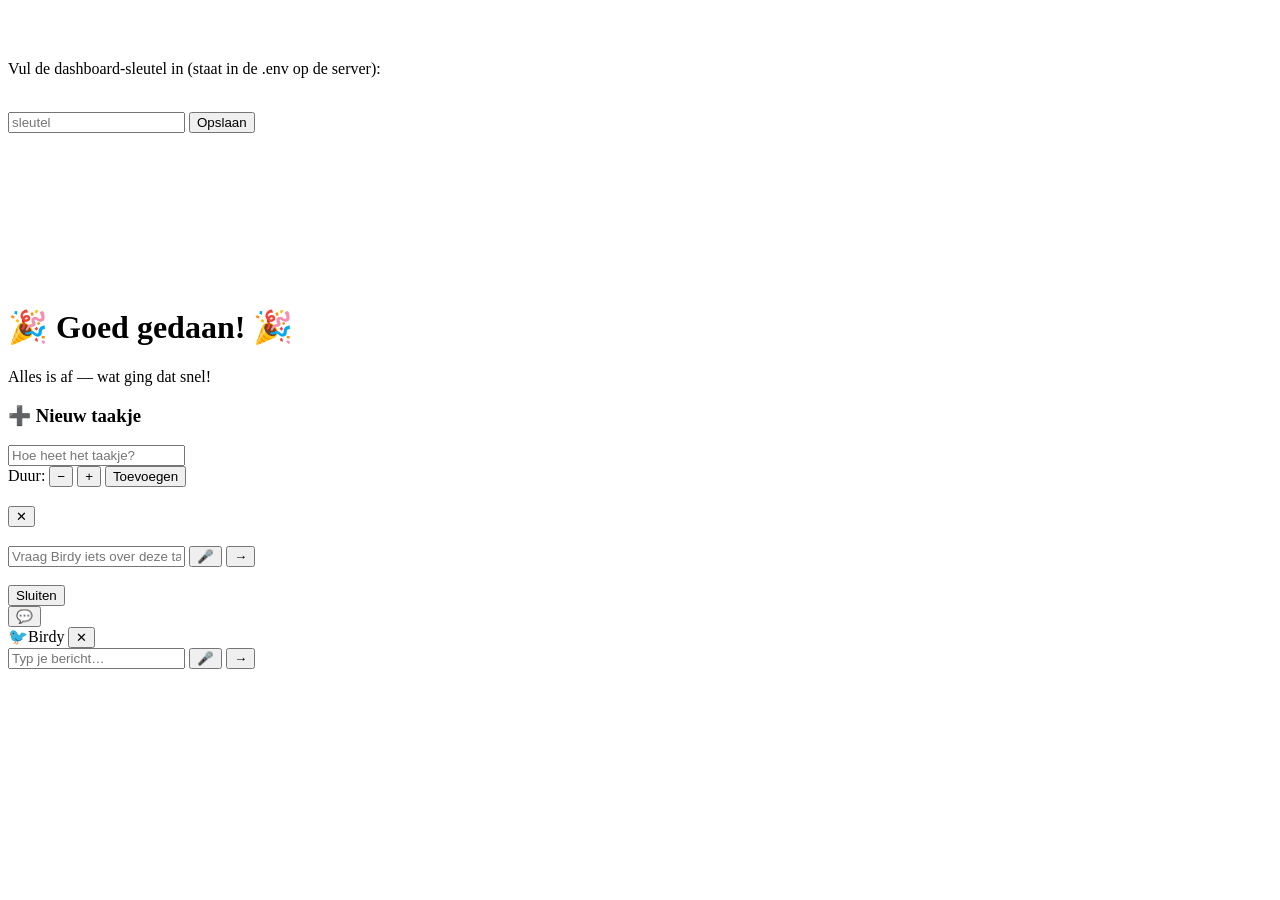
==== agent/static/dashboard.html @ 802ec131 "Gedeelde kinderplanning (/api/plan, zelfde timer op elk apparaat), PWA (manifest, service worker, ic" ====
<!doctype html>
<html lang="nl"><head>
<meta charset="utf-8">
<meta name="viewport" content="width=device-width, initial-scale=1">
<link rel="icon" href="/logo-bird.png">
<link rel="manifest" href="/manifest.webmanifest">
<link rel="apple-touch-icon" href="/icon-192.png">
<meta name="theme-color" content="#14171a">
<meta name="apple-mobile-web-app-capable" content="yes">
<meta name="mobile-web-app-capable" content="yes">
<meta name="apple-mobile-web-app-status-bar-style" content="black-translucent">
<meta name="apple-mobile-web-app-title" content="Birdy">
<title>Birdy</title>
<link rel="stylesheet" href="/dashboard.css?v={versie}">
</head><body>
<div id="sleutel">
  <img src="/logo.png" alt="Birdy" style="max-height:200px" onerror="this.style.display='none'"><br><br>
  <p>Vul de dashboard-sleutel in (staat in de .env op de server):</p><br>
  <input id="sleutelveld" placeholder="sleutel"> <button onclick="zetSleutel()">Opslaan</button></div>
<div id="app" style="display:none">
  <header>
    <h1><img src="/logo-bird.png" alt="" onerror="this.replaceWith('🐦')"><span>Birdy</span></h1>
    <div id="tabs">
      <button id="tabVandaag" class="actief" onclick="kiesTab('vandaag')">Vandaag</button>
      <button id="tabWeek" onclick="kiesTab('week')">Week</button>
      <button id="tabPlan" onclick="kiesTab('plan')">Planning</button>
    </div>
    <div id="tekstinvoer">
      <input id="invoer" placeholder="Zeg of typ iets tegen Birdy — “voeg kwark toe aan de boodschappen”">
      <button class="micknop" onclick="spraak(this)" title="Praat tegen Birdy">🎤</button>
      <button id="stuurknop" onclick="stuur(document.getElementById('invoer').value)">→</button>
    </div>
    <div id="klok"></div>
  </header>
  <div class="lay" id="paneelVandaag">
    <aside class="zijbalk">
      <div class="mini" onclick="openL2('onderwerpen')">
        <div class="kaartkop"><span class="ico">📂</span><h3>Onderwerpen</h3><b id="moCount"></b><i>›</i></div><ul id="moList"></ul></div>
      <div class="mini" onclick="openL2('boodschappen')">
        <div class="kaartkop"><span class="ico">🛒</span><h3>Boodschappen</h3><b id="mbCount"></b><i>›</i></div><ul id="mbList"></ul></div>
      <div class="mini" onclick="openL2('verjaardagen')">
        <div class="kaartkop"><span class="ico">🎂</span><h3>Verjaardagen</h3><b id="mvCount"></b><i>›</i></div><ul id="mvList"></ul></div>
      <div class="mini" onclick="openL2('regelzaken')">
        <div class="kaartkop"><span class="ico">🔁</span><h3>Regelzaken</h3><b id="mrCount"></b><i>›</i></div><ul id="mrList"></ul></div>
      <div class="mini" id="miniThuis" style="display:none" onclick="openL2('thuis')">
        <div class="kaartkop"><span class="ico">🏠</span><h3>Thuis</h3><i>›</i></div><ul id="mtList"></ul></div>
    </aside>
    <div class="hoofd">
      <div class="panel"><div class="kaartkop" onclick="kiesTab('week')" title="Naar weekoverzicht"><span class="ico">📅</span><h2>Agenda</h2><button class="kopknop" title="afspraak toevoegen" onclick="event.stopPropagation();nieuwEv()">＋</button><i>⤢</i></div><ul id="agenda" class="tl scroll"></ul></div>
      <div class="panel aandacht"><div class="kaartkop" onclick="openL2('aandacht')"><span class="ico">💡</span><h2>Aandacht</h2><b id="aaCount"></b><i>⤢</i></div><div id="aandacht" class="scroll"></div><div class="rest" id="aandachtrest"></div></div>
      <div class="panel"><div class="kaartkop" onclick="openL2('acties')"><span class="ico">⚡</span><h2>Acties</h2><i>⤢</i></div>
        <div class="ringwrap"><svg class="ring" viewBox="0 0 60 60"><circle class="spoor" cx="30" cy="30" r="25"/><circle class="vol" id="ringVol" cx="30" cy="30" r="25"/><text x="30" y="35" id="ringGetal">0</text></svg><div class="ringtekst" id="ringTekst"></div></div>
        <div id="acties" class="scroll"></div>
        <div class="toevoeg"><input placeholder="+ nieuwe actie…" enterkeyhint="done"
          onkeydown="voegToe(event,'acties',this)"></div>
        <details class="af" id="actiesAfWrap"><summary>onlangs afgevinkt</summary>
          <ul id="actiesAf"></ul></details></div>
    </div>
  </div>
  <div id="paneelWeek">
    <div class="wknav">
      <button onclick="weekStap(-1)" title="vorige week">‹</button>
      <button class="nu" onclick="weekStap(0)">Vandaag</button>
      <button onclick="weekStap(1)" title="volgende week">›</button>
      <span id="wkLabel"></span>
      <input id="wkZoek" placeholder="🔍 zoek in de agenda… (bijv. tandarts)" enterkeyhint="search"
        onkeydown="if(event.key==='Enter'){zoekAgenda(this.value);this.blur();}">
    </div>
    <div class="wkwrap"><div class="wk" id="wkgrid"></div></div>
    <div class="legenda" id="legenda"></div>
  </div>
  <div id="paneelPlan"></div>
</div>
<div id="melding"></div>
<canvas id="plCanvas"></canvas>
<div id="plKlaar" onclick="this.style.display='none'">
  <h1>🎉 Goed gedaan! 🎉</h1><p>Alles is af — wat ging dat snel!</p></div>
<div id="plNieuw" onclick="this.style.display='none'">
  <div id="pnKaart" onclick="event.stopPropagation()">
    <h3>➕ Nieuw taakje</h3>
    <div id="pnEmojis"></div>
    <input id="pnNaam" placeholder="Hoe heet het taakje?" maxlength="30">
    <div class="pn-rij"><span>Duur:</span>
      <button class="stap" onclick="plNieuwMinStap(-1)">−</button>
      <b id="pnMin"></b>
      <button class="stap" onclick="plNieuwMinStap(1)">+</button>
      <button class="groot" onclick="plNieuwToevoegen()">Toevoegen</button></div>
  </div>
</div>
<div id="l2" onclick="sluitL2()">
  <div id="l2kaart" onclick="event.stopPropagation()">
    <div id="l2kop"><h3 id="l2Titel"></h3><button onclick="sluitL2()" title="Sluiten">✕</button></div>
    <div id="l2Inhoud"></div>
  </div>
</div>
<div id="taakvraag" onclick="sluitTaakVraag()">
  <div id="tvKaart" onclick="event.stopPropagation()">
    <h3 id="tvTitel"></h3>
    <div id="tvNotitie" class="notitie"></div>
    <div id="tvAntwoord"></div>
    <div id="tvInvoer">
      <input id="tvVeld" placeholder="Vraag Birdy iets over deze taak…" enterkeyhint="send">
      <button class="micknop" onclick="spraak(this, tvStuur)" title="Spreek je vraag in">🎤</button>
      <button onclick="tvStuur(document.getElementById('tvVeld').value)">→</button>
    </div>
  </div>
</div>
<div id="detail" onclick="this.style.display='none'">
  <div id="detailkaart" onclick="event.stopPropagation()">
    <h3 id="dTitel"></h3>
    <div id="dRegels"></div>
    <div id="dKnoppen"><button onclick="document.getElementById('detail').style.display='none'">Sluiten</button></div>
  </div>
</div>
<button id="chatfab" title="Chat met Birdy" onclick="chatOpen(true)">
  <img src="/logo-bird.png" alt="" onerror="this.replaceWith('💬')"></button>
<div id="chat">
  <div id="chatkop"><img src="/logo-bird.png" alt="" onerror="this.replaceWith('🐦')">Birdy
    <button onclick="chatOpen(false)" title="Sluiten">✕</button></div>
  <div id="chatlog"></div>
  <div id="chatinvoer">
    <input id="chatveld" placeholder="Typ je bericht…" enterkeyhint="send">
    <button class="micknop" onclick="spraak(this)" title="Praat tegen Birdy">🎤</button>
    <button onclick="stuur(document.getElementById('chatveld').value)">→</button>
  </div>
</div>
<script src="/dashboard.js?v={versie}"></script>
</body></html>
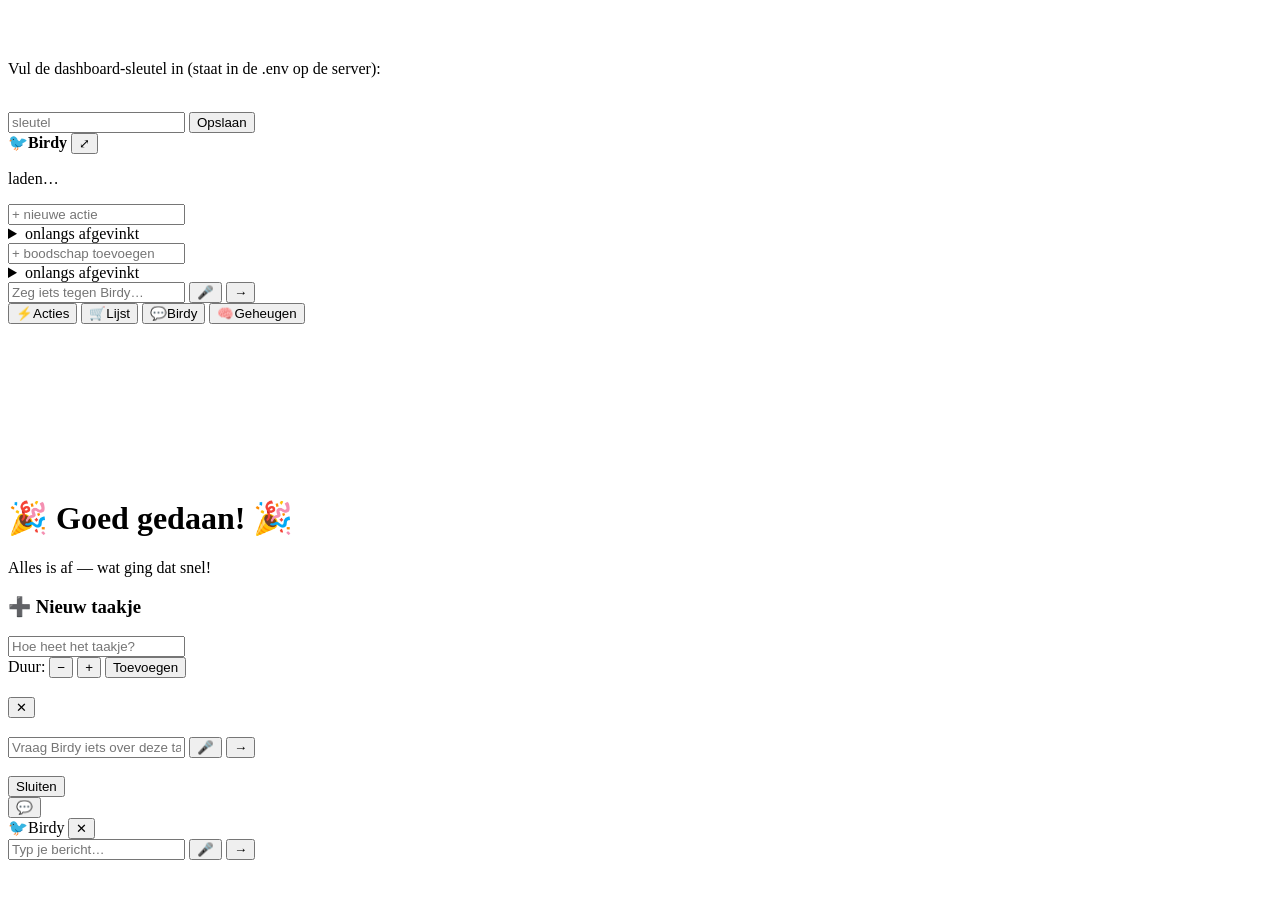
==== commit 4102bf6c: "Telefoonweergave voor het dashboard: acties, lijst, chat en geheugen Op een smal scherm (of via de k" ====
--- a/agent/static/dashboard.html
+++ b/agent/static/dashboard.html
@@ -1,7 +1,7 @@
 <!doctype html>
 <html lang="nl"><head>
 <meta charset="utf-8">
-<meta name="viewport" content="width=device-width, initial-scale=1">
+<meta name="viewport" content="width=device-width, initial-scale=1, viewport-fit=cover">
 <link rel="icon" href="/logo-bird.png">
 <link rel="manifest" href="/manifest.webmanifest">
 <link rel="apple-touch-icon" href="/icon-192.png">
@@ -24,6 +24,8 @@
       <button id="tabVandaag" class="actief" onclick="kiesTab('vandaag')">Vandaag</button>
       <button id="tabWeek" onclick="kiesTab('week')">Week</button>
       <button id="tabPlan" onclick="kiesTab('plan')">Planning</button>
+      <button id="tabGeheugen" onclick="kiesTab('geheugen')">Geheugen</button>
+      <button id="tabGeld" onclick="kiesTab('geld')" style="display:none">Geld</button>
     </div>
     <div id="tekstinvoer">
       <input id="invoer" placeholder="Zeg of typ iets tegen Birdy — “voeg kwark toe aan de boodschappen”">
@@ -31,11 +33,10 @@
       <button id="stuurknop" onclick="stuur(document.getElementById('invoer').value)">→</button>
     </div>
     <div id="klok"></div>
+    <button id="naarMobiel" onclick="kiesWeergave('mobiel')" title="Telefoonweergave">📱</button>
   </header>
   <div class="lay" id="paneelVandaag">
     <aside class="zijbalk">
-      <div class="mini" onclick="openL2('onderwerpen')">
-        <div class="kaartkop"><span class="ico">📂</span><h3>Onderwerpen</h3><b id="moCount"></b><i>›</i></div><ul id="moList"></ul></div>
       <div class="mini" onclick="openL2('boodschappen')">
         <div class="kaartkop"><span class="ico">🛒</span><h3>Boodschappen</h3><b id="mbCount"></b><i>›</i></div><ul id="mbList"></ul></div>
       <div class="mini" onclick="openL2('verjaardagen')">
@@ -70,6 +71,40 @@
     <div class="legenda" id="legenda"></div>
   </div>
   <div id="paneelPlan"></div>
+  <div id="paneelGeld" style="display:none"></div>
+  <div id="paneelGeheugen" style="display:none"></div>
+</div>
+<!-- telefoonweergave: acties, boodschappen, chat en geheugen; geen agenda (die staat in Google Agenda) -->
+<div id="mobiel">
+  <header id="mKop"><img src="/logo-bird.png" alt="" onerror="this.replaceWith('🐦')"><b>Birdy</b>
+    <span id="mKlok"></span>
+    <button onclick="kiesWeergave('groot')" title="Volledig dashboard">⤢</button></header>
+  <main id="mInhoud">
+    <section id="mActies" class="mview">
+      <div id="mAandacht"></div>
+      <div id="mActiesLijst"><p class="leeg">laden…</p></div>
+      <div class="mtoevoeg"><input placeholder="+ nieuwe actie" enterkeyhint="done" onkeydown="voegToe(event,'acties',this)"></div>
+      <details class="mafgevinkt"><summary>onlangs afgevinkt</summary><ul id="mActiesAf"></ul></details>
+    </section>
+    <section id="mLijst" class="mview">
+      <div class="mtoevoeg"><input placeholder="+ boodschap toevoegen" enterkeyhint="done" onkeydown="voegToe(event,'boodschappen',this)"></div>
+      <div id="mLijstItems"></div>
+      <details class="mafgevinkt"><summary>onlangs afgevinkt</summary><ul id="mLijstAf"></ul></details>
+    </section>
+    <section id="mChat" class="mview"><div id="mLog"></div></section>
+    <section id="mGeheugen" class="mview"></section>
+  </main>
+  <div id="mInvoer">
+    <input id="mVeld" placeholder="Zeg iets tegen Birdy…" enterkeyhint="send">
+    <button class="micknop" onclick="spraak(this)" title="Praat tegen Birdy">🎤</button>
+    <button class="mstuur" onclick="stuur(document.getElementById('mVeld').value)">→</button>
+  </div>
+  <nav id="mNav">
+    <button data-v="acties" onclick="mKies('acties')"><span>⚡</span>Acties<b id="mNavActies"></b></button>
+    <button data-v="lijst" onclick="mKies('lijst')"><span>🛒</span>Lijst<b id="mNavLijst" class="rustig"></b></button>
+    <button data-v="chat" onclick="mKies('chat')"><span>💬</span>Birdy</button>
+    <button data-v="geheugen" onclick="mKies('geheugen')"><span>🧠</span>Geheugen</button>
+  </nav>
 </div>
 <div id="melding"></div>
 <canvas id="plCanvas"></canvas>
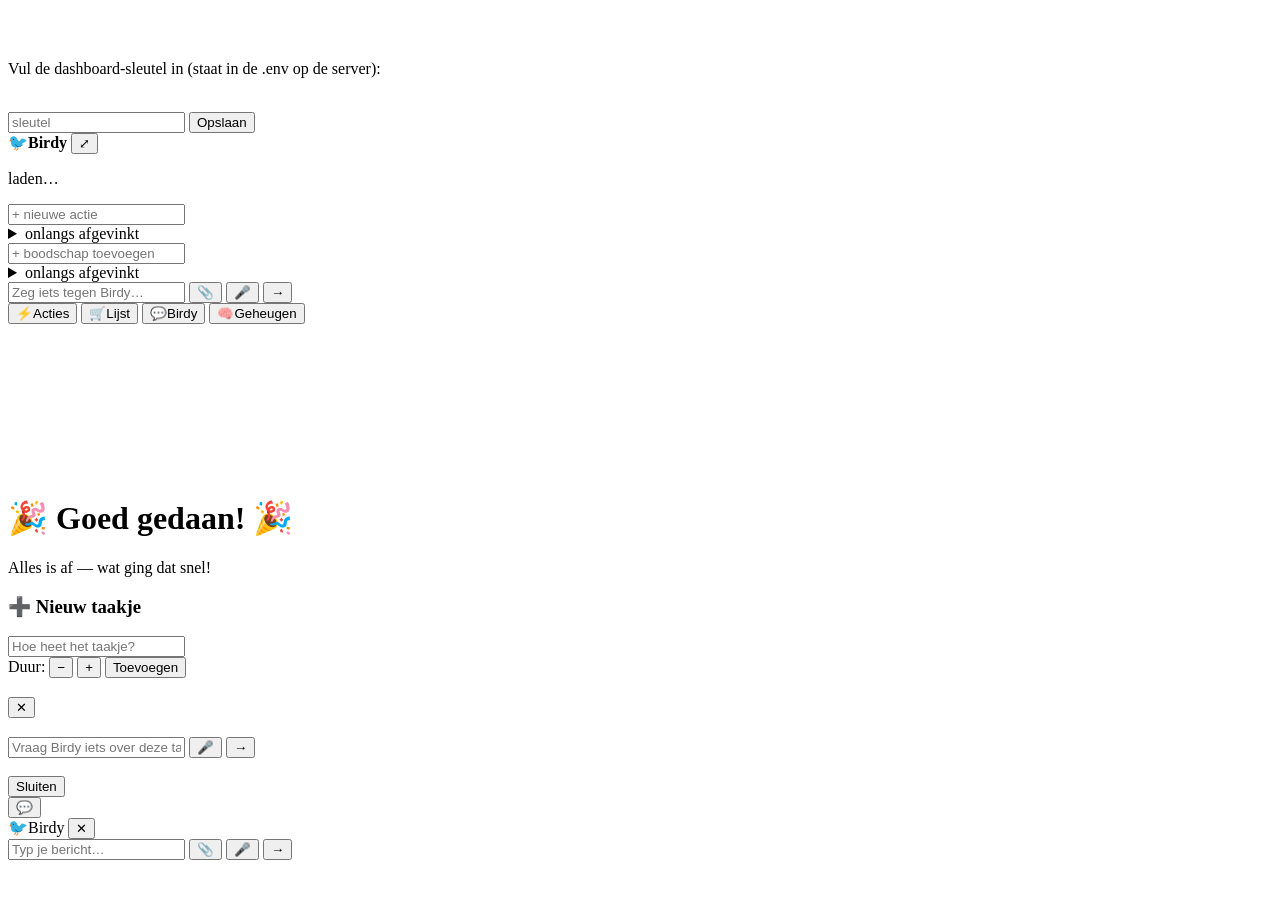
==== commit 0aba913d: "Dashboard: screenshot of foto naar Birdy sturen via 📎 in de chatbalk Nieuwe 📎-knop naast de invoerba" ====
--- a/agent/static/dashboard.html
+++ b/agent/static/dashboard.html
@@ -90,12 +90,14 @@
       <div class="mtoevoeg"><input placeholder="+ boodschap toevoegen" enterkeyhint="done" onkeydown="voegToe(event,'boodschappen',this)"></div>
       <div id="mLijstItems"></div>
       <details class="mafgevinkt"><summary>onlangs afgevinkt</summary><ul id="mLijstAf"></ul></details>
+      <div id="mPicnic" class="picnic"></div>
     </section>
     <section id="mChat" class="mview"><div id="mLog"></div></section>
     <section id="mGeheugen" class="mview"></section>
   </main>
   <div id="mInvoer">
     <input id="mVeld" placeholder="Zeg iets tegen Birdy…" enterkeyhint="send">
+    <button class="bijlageknop" onclick="stuurBijlage()" title="Screenshot of foto sturen">📎</button>
     <button class="micknop" onclick="spraak(this)" title="Praat tegen Birdy">🎤</button>
     <button class="mstuur" onclick="stuur(document.getElementById('mVeld').value)">→</button>
   </div>
@@ -155,6 +157,7 @@
   <div id="chatlog"></div>
   <div id="chatinvoer">
     <input id="chatveld" placeholder="Typ je bericht…" enterkeyhint="send">
+    <button class="bijlageknop" onclick="stuurBijlage()" title="Screenshot of foto sturen">📎</button>
     <button class="micknop" onclick="spraak(this)" title="Praat tegen Birdy">🎤</button>
     <button onclick="stuur(document.getElementById('chatveld').value)">→</button>
   </div>
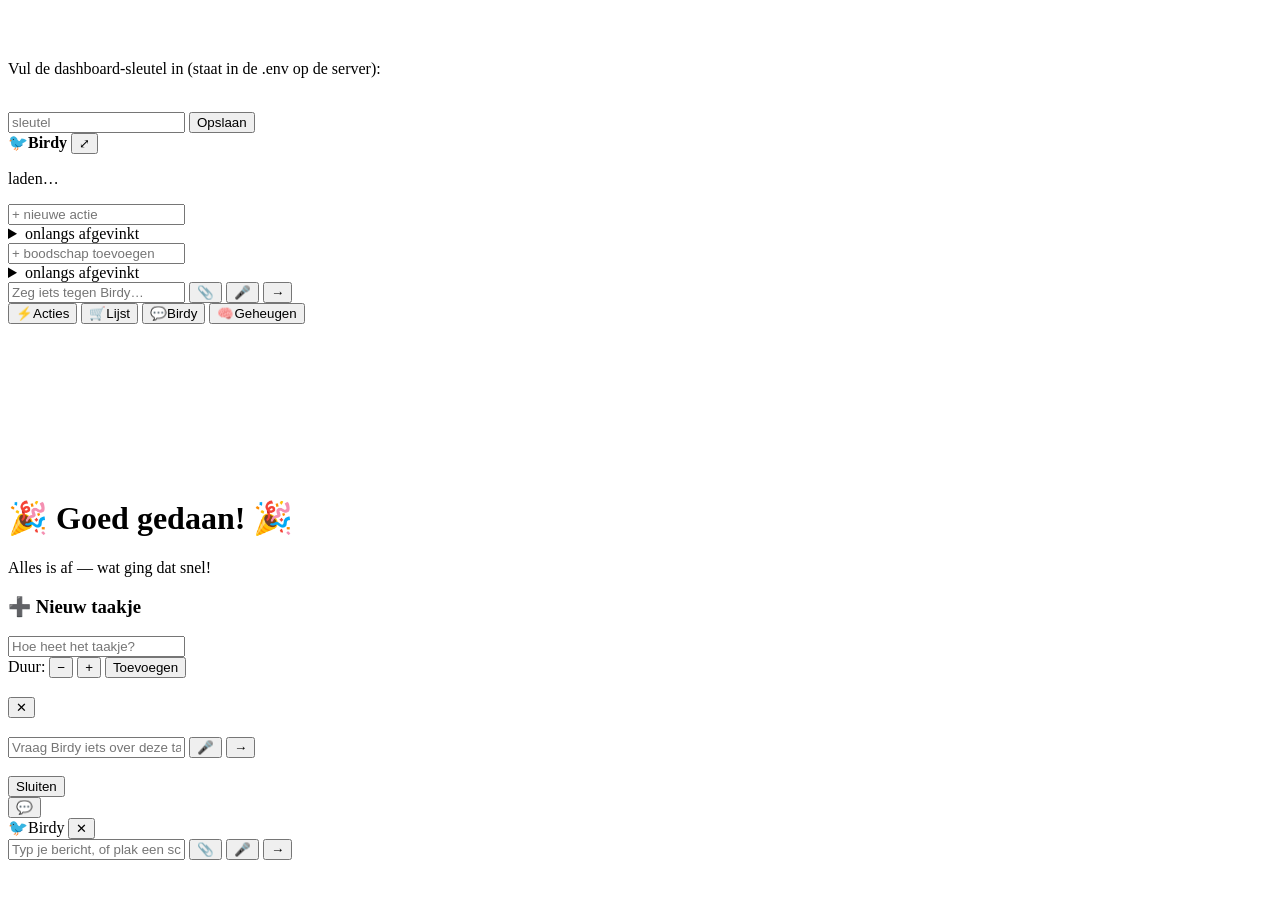
==== commit 78c239f5: "Dashboard: screenshot plakken (Ctrl/⌘+V) of slepen naar Birdy Plakken van een afbeelding in een invo" ====
--- a/agent/static/dashboard.html
+++ b/agent/static/dashboard.html
@@ -28,7 +28,7 @@
       <button id="tabGeld" onclick="kiesTab('geld')" style="display:none">Geld</button>
     </div>
     <div id="tekstinvoer">
-      <input id="invoer" placeholder="Zeg of typ iets tegen Birdy — “voeg kwark toe aan de boodschappen”">
+      <input id="invoer" placeholder="Zeg of typ iets tegen Birdy, of plak een screenshot (Ctrl/⌘+V)">
       <button class="micknop" onclick="spraak(this)" title="Praat tegen Birdy">🎤</button>
       <button id="stuurknop" onclick="stuur(document.getElementById('invoer').value)">→</button>
     </div>
@@ -156,7 +156,7 @@
     <button onclick="chatOpen(false)" title="Sluiten">✕</button></div>
   <div id="chatlog"></div>
   <div id="chatinvoer">
-    <input id="chatveld" placeholder="Typ je bericht…" enterkeyhint="send">
+    <input id="chatveld" placeholder="Typ je bericht, of plak een screenshot…" enterkeyhint="send">
     <button class="bijlageknop" onclick="stuurBijlage()" title="Screenshot of foto sturen">📎</button>
     <button class="micknop" onclick="spraak(this)" title="Praat tegen Birdy">🎤</button>
     <button onclick="stuur(document.getElementById('chatveld').value)">→</button>
